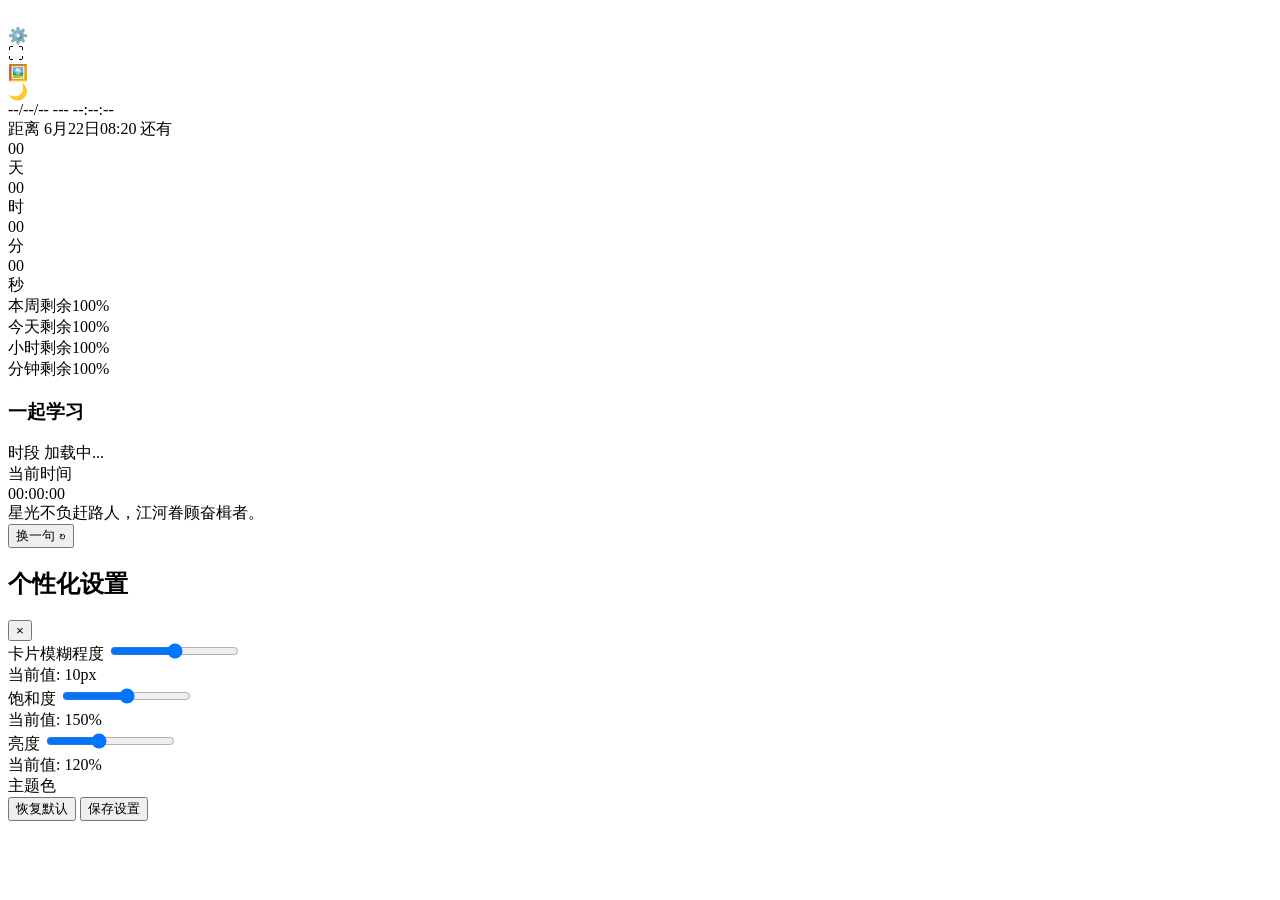
==== 中考倒计时/index.html @ fa65b478 "从 xinyang-gao.github.io 仓库 /src/works/ 目录下迁移文件" ====
﻿﻿<!DOCTYPE html>
<html lang="zh-CN">

<head>
    <meta charset="UTF-8">
    <meta name="viewport" content="width=device-width, initial-scale=1.0, viewport-fit=cover">
    <title>中考冲刺 · 新乡伴学同行 | 智慧长周期趋势 · 深色模式</title>
    <link href="https://fonts.googleapis.com/css2?family=Inter:opsz,wght@14..32,300;14..32,400;14..32,500;14..32,600;14..32,700;14..32,800&family=Space+Grotesk:wght@400;500;600;700&display=swap" rel="stylesheet">
    <link rel="stylesheet" href="/works/中考倒计时/work-style.css">
</head>

<body>
    <div class="dashboard">
        <div class="hero-section">
            <div class="settings-toggle" id="settingsToggleBtn" aria-label="设置" role="button">⚙️</div>
            <div class="fullscreen-toggle" id="fullscreenToggleBtn" aria-label="全屏显示" role="button">⛶</div>
            <div class="wallpaper-toggle" id="wallpaperToggleBtn" aria-label="切换背景壁纸" role="button">🖼️</div>
            <div class="theme-toggle" id="themeToggleBtn" aria-label="切换夜间模式" role="button">🌙</div>
            <div class="real-time-card"><span class="current-time-text" id="liveClockDisplay">--/--/-- --- --:--:--</span></div>
            <div class="target-badge">距离 6月22日08:20 还有</div>
            <div class="countdown-grid">
                <div class="time-card">
                    <div class="digit" id="daysDigit">00</div>
                    <div class="unit">天</div>
                </div>
                <div class="time-card">
                    <div class="digit" id="hoursDigit">00</div>
                    <div class="unit">时</div>
                </div>
                <div class="time-card">
                    <div class="digit" id="minutesDigit">00</div>
                    <div class="unit">分</div>
                </div>
                <div class="time-card">
                    <div class="digit" id="secondsDigit">00</div>
                    <div class="unit">秒</div>
                </div>
            </div>
        </div>

        <div class="progress-section">
            <div class="progress-grid">
                <div class="progress-item">
                    <div class="progress-track-wide">
                        <div class="progress-fill-wide" id="weekFill"></div>
                        <div class="progress-content"><span class="progress-label-left">本周剩余</span><span
                                class="progress-percent-right" id="weekPercent">100%</span></div>
                    </div>
                </div>
                <div class="progress-item">
                    <div class="progress-track-wide">
                        <div class="progress-fill-wide" id="dayFill"></div>
                        <div class="progress-content"><span class="progress-label-left">今天剩余</span><span
                                class="progress-percent-right" id="dayPercent">100%</span></div>
                    </div>
                </div>
                <div class="progress-item">
                    <div class="progress-track-wide">
                        <div class="progress-fill-wide" id="hourFill"></div>
                        <div class="progress-content"><span class="progress-label-left">小时剩余</span><span
                                class="progress-percent-right" id="hourPercent">100%</span></div>
                    </div>
                </div>
                <div class="progress-item">
                    <div class="progress-track-wide">
                        <div class="progress-fill-wide" id="minuteFill"></div>
                        <div class="progress-content"><span class="progress-label-left">分钟剩余</span><span
                                class="progress-percent-right" id="minutePercent">100%</span></div>
                    </div>
                </div>
            </div>
        </div>

        <div class="companion-section">
            <div class="companion-header">
                <h3>一起学习</h3>
            </div>
            <div class="companion-grid">
                <div class="companion-item">
                    <div class="greeting-box">
                        <span class="greeting-icon" id="greetingIcon">时段</span>
                        <span class="greeting-text" id="greetingText">加载中...</span>
                    </div>
                    <div style="margin-top:var(--spacing-xl);">
                        <div class="stat-label">当前时间</div>
                        <div class="timer-badge" id="currentTimeDisplay">00:00:00</div>
                    </div>
                    <div id="lateNightAlert" class="health-tip" style="display:none;">[提醒] 熬夜警示</div>
                </div>
                <!-- 删除了在校/在家人数显示项 -->
            </div>

            <!-- 删除了趋势卡片及canvas -->

            <div class="saying-box">
                <div class="saying-text" id="dynamicSaying">星光不负赶路人，江河眷顾奋楫者。</div>
                <button class="refresh-saying" id="refreshSayingBtn">换一句 ↻</button>
            </div>
        </div>
    </div>

    <!-- 设置面板 -->
    <div class="settings-panel" id="settingsPanel">
        <div class="settings-header">
            <h2 class="settings-title">个性化设置</h2>
            <button class="close-settings" id="closeSettingsBtn">×</button>
        </div>
        
        <div class="setting-group">
            <label class="setting-label">卡片模糊程度</label>
            <input type="range" id="blurSlider" class="setting-input" min="0" max="20" value="10">
            <div>当前值: <span id="blurValue">10</span>px</div>
        </div>
        
        <div class="setting-group">
            <label class="setting-label">饱和度</label>
            <input type="range" id="saturationSlider" class="setting-input" min="100" max="200" value="150">
            <div>当前值: <span id="saturationValue">150</span>%</div>
        </div>
        
        <div class="setting-group">
            <label class="setting-label">亮度</label>
            <input type="range" id="brightnessSlider" class="setting-input" min="100" max="150" value="120">
            <div>当前值: <span id="brightnessValue">120</span>%</div>
        </div>
        
        <div class="setting-group">
            <label class="setting-label">主题色</label>
            <div class="color-picker">
                <div class="color-option active" style="background-color: #4e6fd8;" data-color="#4e6fd8"></div>
                <div class="color-option" style="background-color: #6366f1;" data-color="#6366f1"></div>
                <div class="color-option" style="background-color: #8b5cf6;" data-color="#8b5cf6"></div>
                <div class="color-option" style="background-color: #ec4899;" data-color="#ec4899"></div>
                <div class="color-option" style="background-color: #f43f5e;" data-color="#f43f5e"></div>
                <div class="color-option" style="background-color: #ef4444;" data-color="#ef4444"></div>
                <div class="color-option" style="background-color: #f97316;" data-color="#f97316"></div>
                <div class="color-option" style="background-color: #eab308;" data-color="#eab308"></div>
                <div class="color-option" style="background-color: #22c55e;" data-color="#22c55e"></div>
                <div class="color-option" style="background-color: #14b8a6;" data-color="#14b8a6"></div>
            </div>
        </div>
        
        <div class="settings-buttons">
            <button class="settings-btn reset-btn" id="resetSettingsBtn">恢复默认</button>
            <button class="settings-btn save-btn" id="saveSettingsBtn">保存设置</button>
        </div>
    </div>

    <script src="/works/中考倒计时/work-js.js"></script>
</body>

</html>
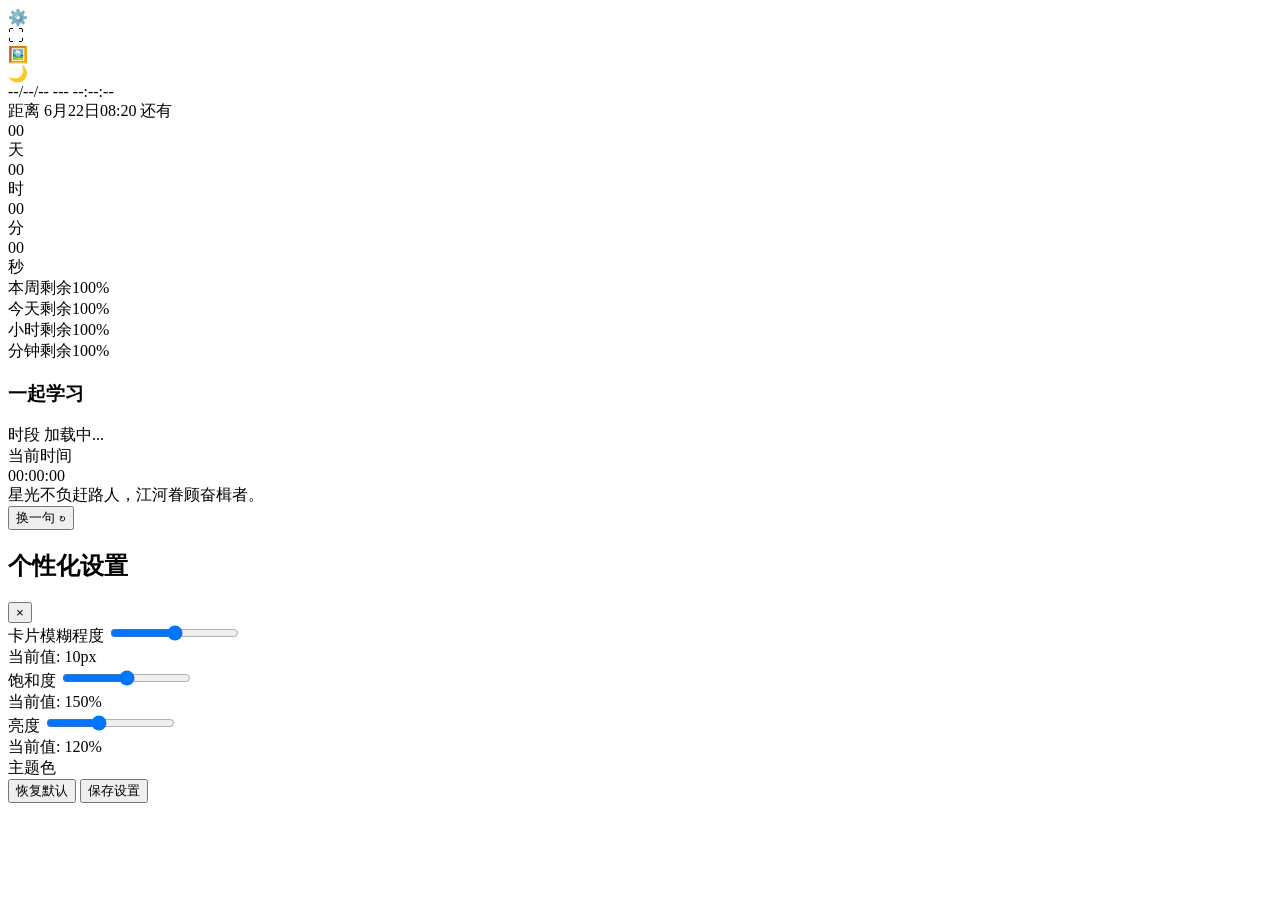
==== commit 767a6348: "chore: Google Fonts 非阻塞、FA 版本统一" ====
--- a/中考倒计时/index.html
+++ b/中考倒计时/index.html
@@ -1,11 +1,12 @@
-﻿﻿<!DOCTYPE html>
+﻿<!DOCTYPE html>
 <html lang="zh-CN">
 
 <head>
     <meta charset="UTF-8">
     <meta name="viewport" content="width=device-width, initial-scale=1.0, viewport-fit=cover">
     <title>中考冲刺 · 新乡伴学同行 | 智慧长周期趋势 · 深色模式</title>
-    <link href="https://fonts.googleapis.com/css2?family=Inter:opsz,wght@14..32,300;14..32,400;14..32,500;14..32,600;14..32,700;14..32,800&family=Space+Grotesk:wght@400;500;600;700&display=swap" rel="stylesheet">
+    <link href="https://fonts.googleapis.com/css2?family=Inter:opsz,wght@14..32,300;14..32,400;14..32,500;14..32,600;14..32,700;14..32,800&family=Space+Grotesk:wght@400;500;600;700&display=swap" rel="stylesheet" media="print" onload="this.media='all'">
+    <noscript><link href="https://fonts.googleapis.com/css2?family=Inter:opsz,wght@14..32,300;14..32,400;14..32,500;14..32,600;14..32,700;14..32,800&family=Space+Grotesk:wght@400;500;600;700&display=swap" rel="stylesheet"></noscript>
     <link rel="stylesheet" href="/works/中考倒计时/work-style.css">
 </head>
 
@@ -87,10 +88,7 @@
                     </div>
                     <div id="lateNightAlert" class="health-tip" style="display:none;">[提醒] 熬夜警示</div>
                 </div>
-                <!-- 删除了在校/在家人数显示项 -->
             </div>
-
-            <!-- 删除了趋势卡片及canvas -->
 
             <div class="saying-box">
                 <div class="saying-text" id="dynamicSaying">星光不负赶路人，江河眷顾奋楫者。</div>
